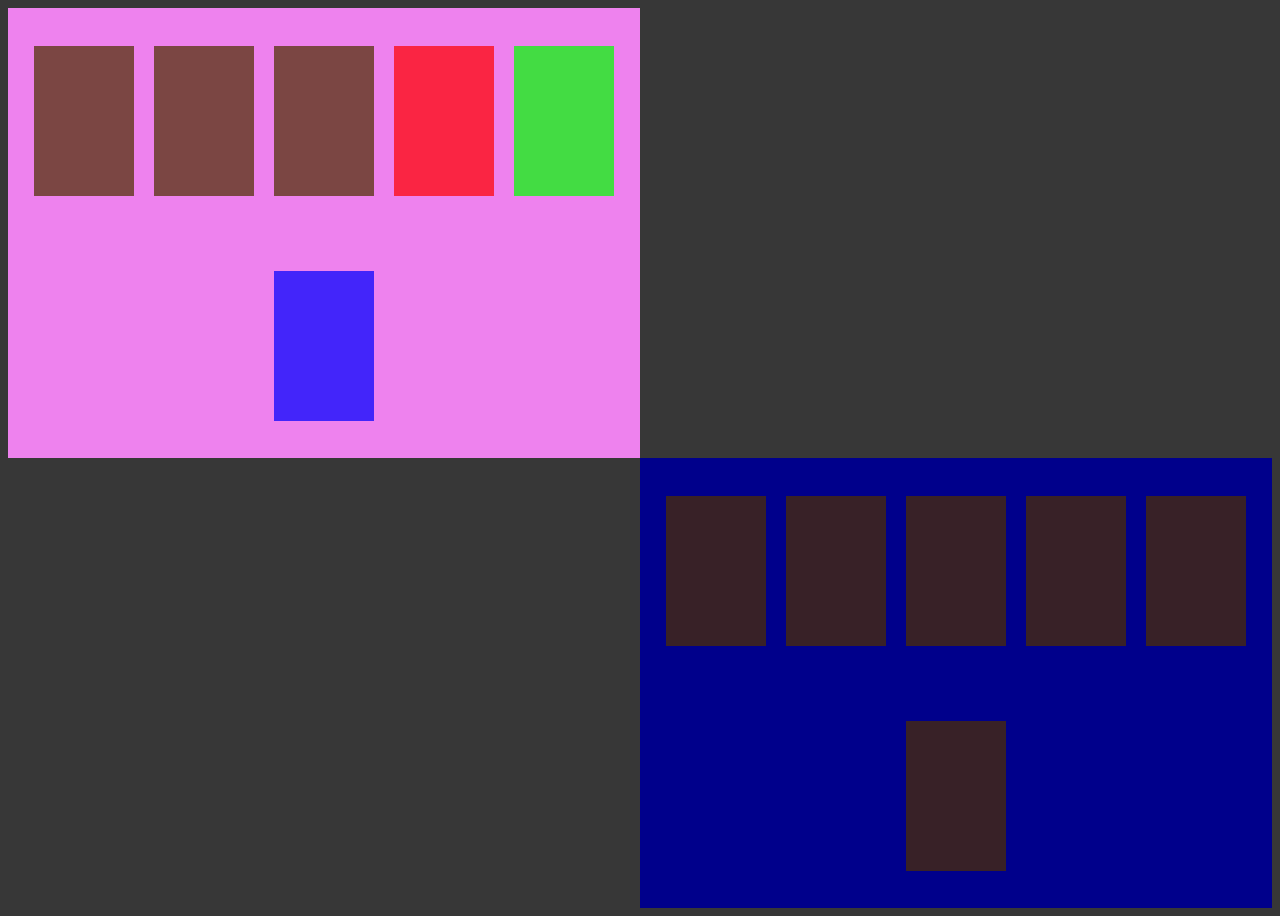
==== game.html @ abd8d191 "na" ====
<!DOCTYPE html>
<!--[if lt IE 7]>      <html class="no-js lt-ie9 lt-ie8 lt-ie7"> <![endif]-->
<!--[if IE 7]>         <html class="no-js lt-ie9 lt-ie8"> <![endif]-->
<!--[if IE 8]>         <html class="no-js lt-ie9"> <![endif]-->
<!--[if gt IE 8]>      <html class="no-js"> <!--<![endif]-->
<html>
    <head>
        <meta charset="utf-8">
        <meta http-equiv="X-UA-Compatible" content="IE=edge">
        <title></title>
        <meta name="description" content="">
        <meta name="viewport" content="width=device-width, initial-scale=1">
        <link rel="stylesheet" href="style2.css">
    </head>
    <body>
        
        <div id="game-container1">
                <canvas class="DEF" id="DEF1"></canvas>
                <canvas class="DEF" id="DEF2"></canvas>
                <canvas class="DEF" id="DEF3"></canvas>
                <canvas class="ATCK" id="ATCK1"></canvas>
                <canvas class="ATCK" id="ATCK2"></canvas>
                <canvas class="SUP" id="SUP1"></canvas>
        </div>
        <div id="game-container2">
                <canvas class="DEF" id="DEF4"></canvas>
                <canvas class="DEF" id="DEF5"></canvas>
                <canvas class="DEF" id="DEF6"></canvas>
                <canvas class="ATCK" id="ATCK3"></canvas>
                <canvas class="ATCK" id="ATCK4"></canvas>
                <canvas class="SUP" id="SUP2"></canvas>
        </div>


        <!--[if lt IE 7]>
            <p class="browsehappy">You are using an <strong>outdated</strong> browser. Please <a href="#">upgrade your browser</a> to improve your experience.</p>
        <![endif]-->
        
        <script src="script2.js" async defer></script>
    </body>
</html>
---- style2.css ----
body{
    background-color: rgb(55, 55, 55);
   
     
}


#game-container1 {
    position: relative;
    width: 50%;
    height: 50vh;
    display: flex;
    justify-content: center;
    align-items: center;
    flex-wrap: wrap;
    background-color:violet;
}
#game-container2 {
    position: relative;
    width: 50%;
    height: 50vh;
    display: flex;
    left:50%;
    justify-content: center;
    align-items: center;
    flex-wrap: wrap;
    background-color:darkblue;
}
canvas {
    width: 100px;
    height: 150px;
    margin: 10px;
    background-color: rgba(79, 46, 1, 0.716);
}
#ATCK1 {
    background-color: rgba(255, 0, 0, 0.716);
}
#ATCK2 {
    background-color: rgba(0, 255, 0, 0.716);
}
#SUP1 {
    background-color: rgba(0, 0, 255, 0.716);
}
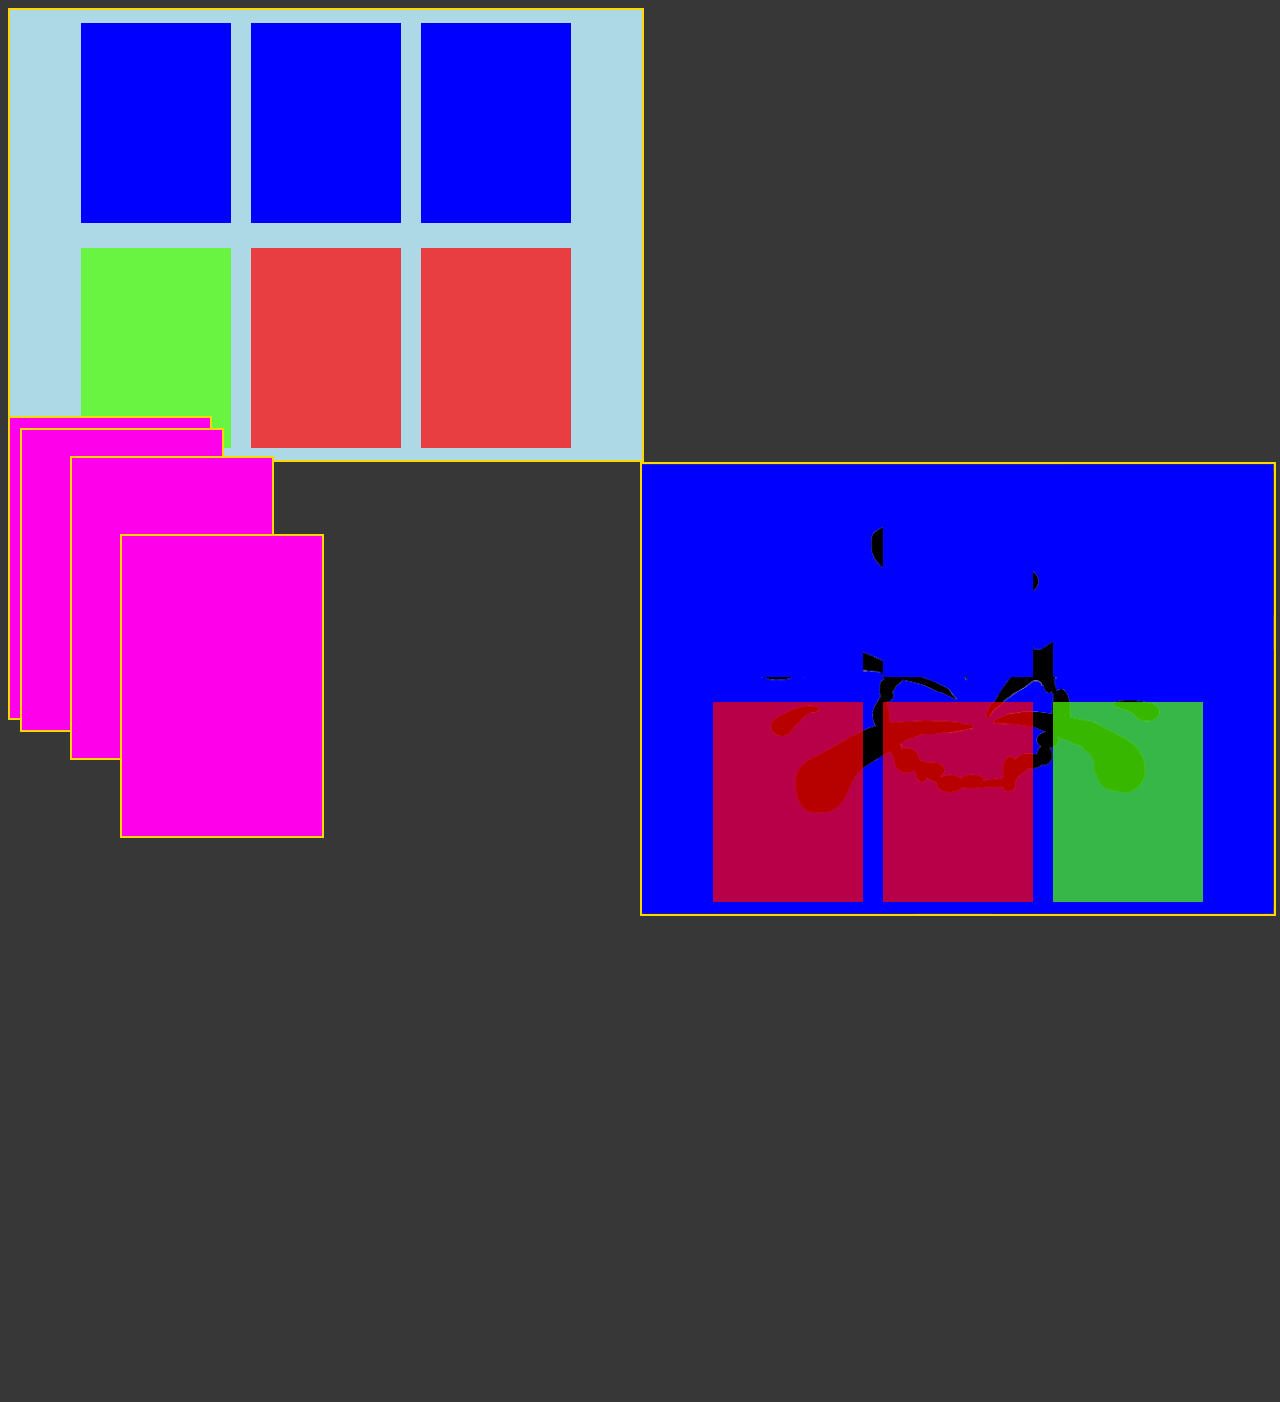
==== commit 23a88c6b: "started logic" ====
--- a/game.html
+++ b/game.html
@@ -30,6 +30,12 @@
                 <canvas class="ATCK" id="ATCK4"></canvas>
                 <canvas class="SUP" id="SUP2"></canvas>
         </div>
+        <div id="DECK">
+            <canvas class="Deck" id="card1"></canvas>
+            <canvas class="Deck" id="card2"></canvas>
+            <canvas class="Deck" id="card3"></canvas>
+
+        </div>
 
 
         <!--[if lt IE 7]>
--- a/style2.css
+++ b/style2.css
@@ -10,10 +10,12 @@
     width: 50%;
     height: 50vh;
     display: flex;
+    flex-direction: row-reverse;
     justify-content: center;
     align-items: center;
     flex-wrap: wrap;
-    background-color:violet;
+    background-color:lightblue;
+    border: 2px solid gold;
 }
 #game-container2 {
     position: relative;
@@ -24,20 +26,54 @@
     justify-content: center;
     align-items: center;
     flex-wrap: wrap;
-    background-color:darkblue;
+    background-image:url(pictures/Water.png) ;
+    background-repeat: no-repeat;
+    background-position: center;
+    background-size: 100%;
+    border: 2px solid gold;
 }
 canvas {
-    width: 100px;
-    height: 150px;
+    width: 150px;
+    height: 200px;
     margin: 10px;
     background-color: rgba(79, 46, 1, 0.716);
 }
-#ATCK1 {
+.ATCK {
     background-color: rgba(255, 0, 0, 0.716);
 }
-#ATCK2 {
-    background-color: rgba(0, 255, 0, 0.716);
+.DEF {
+    background-color: rgb(0, 0, 255);
 }
-#SUP1 {
-    background-color: rgba(0, 0, 255, 0.716);
+.SUP {
+    background-color: rgba(77, 255, 0, 0.716);
+}
+.Deck {
+    background-color: rgb(255, 0, 234);
+    border: 2px solid gold;
+    height: 300px;
+    width: 200px;
+}
+#DECK {
+    position: relative;
+    bottom: 500px;
+    z-index: 10;
+    background-color: rgb(255, 0, 234);
+    border: 2px solid gold;
+    height: 300px;
+    width: 200px;
+}
+#card1 {
+    position: relative;
+    top: ;
+    left: 0;
+}
+#card2 {
+    position: relative;
+    bottom: 300px;
+    left: 50px;
+}
+#card3 {
+    position: relative;
+    bottom: 550px;
+    left: 100px;
 }
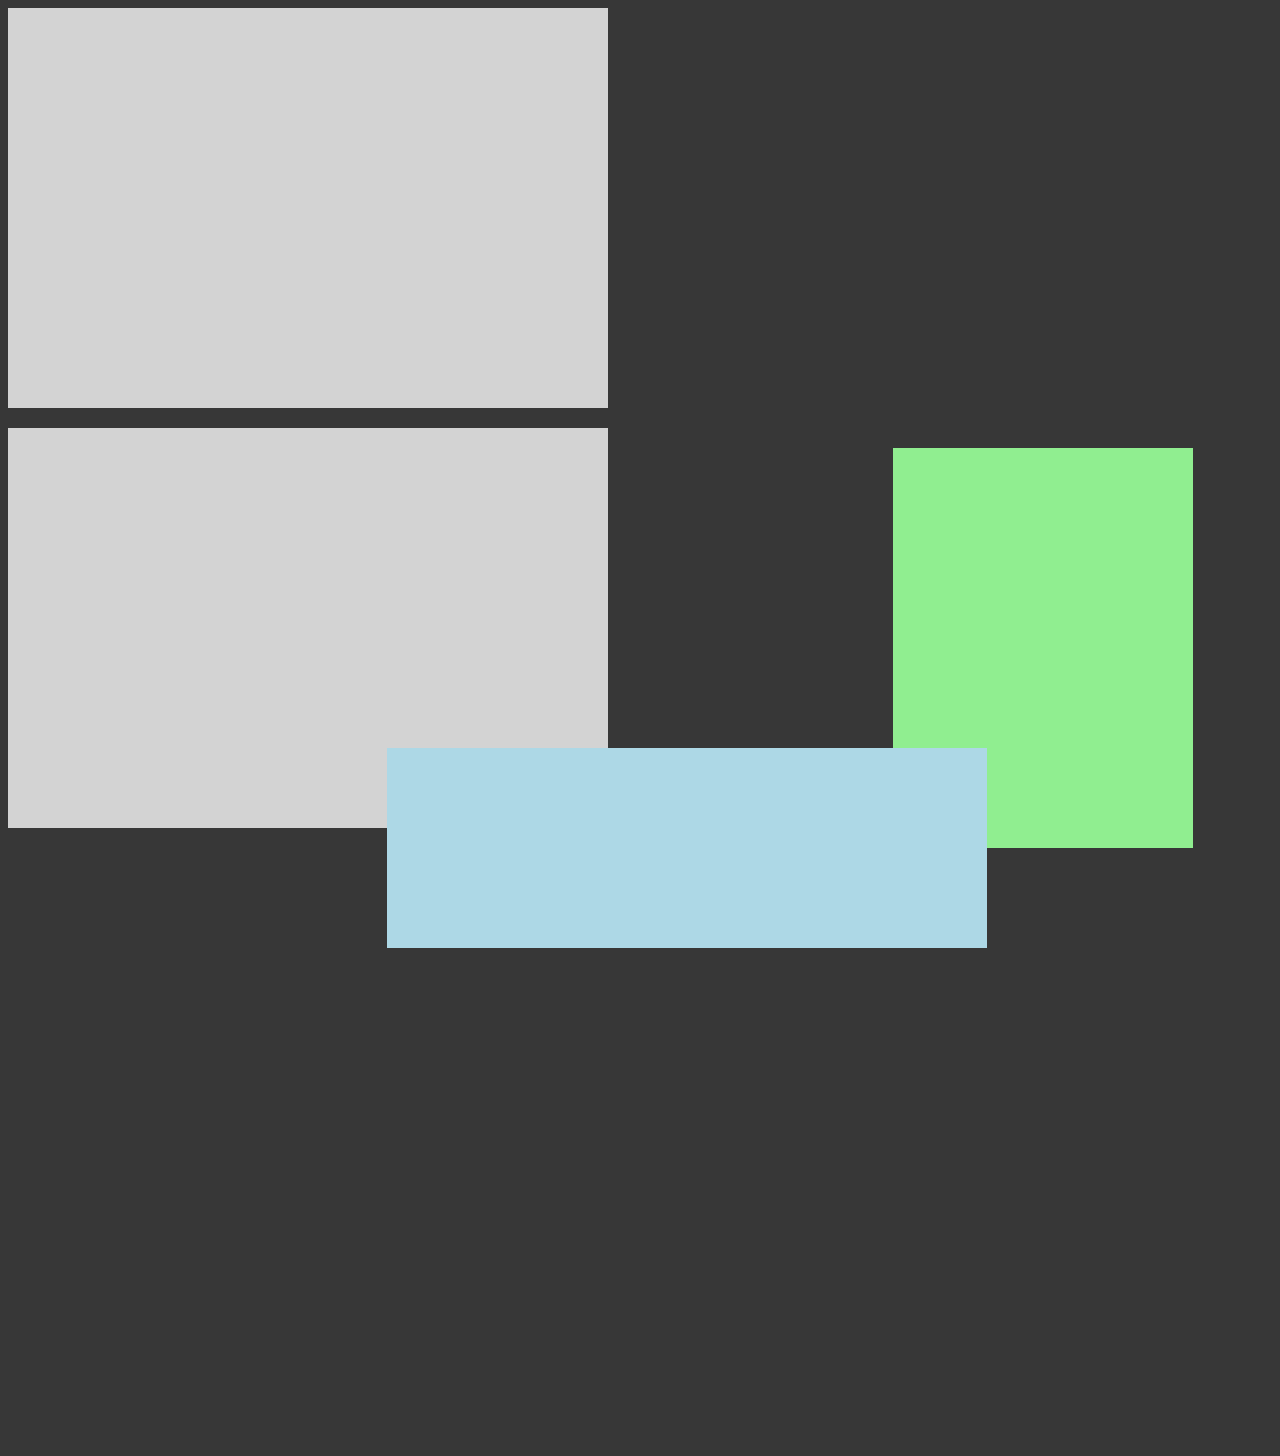
==== commit 24650dff: "logic" ====
--- a/game.html
+++ b/game.html
@@ -13,7 +13,13 @@
         <link rel="stylesheet" href="style2.css">
     </head>
     <body>
-        
+        <div id="game-board">
+            <div id="opponent-field" class="field"></div>
+            <div id="player-field" class="field"></div>
+            <div id="player-hand" class="hand"></div>
+        </div>
+        <div class="deck"></div>
+        <!--
         <div id="game-container1">
                 <canvas class="DEF" id="DEF1"></canvas>
                 <canvas class="DEF" id="DEF2"></canvas>
@@ -37,7 +43,7 @@
 
         </div>
 
-
+    -->
         <!--[if lt IE 7]>
             <p class="browsehappy">You are using an <strong>outdated</strong> browser. Please <a href="#">upgrade your browser</a> to improve your experience.</p>
         <![endif]-->
--- a/style2.css
+++ b/style2.css
@@ -1,9 +1,10 @@
+
 body{
     background-color: rgb(55, 55, 55);
    
      
 }
-
+/*
 
 #game-container1 {
     position: relative;
@@ -55,7 +56,7 @@
 }
 #DECK {
     position: relative;
-    bottom: 500px;
+    bottom: 400px;
     z-index: 10;
     background-color: rgb(255, 0, 234);
     border: 2px solid gold;
@@ -76,4 +77,49 @@
     position: relative;
     bottom: 550px;
     left: 100px;
+}
+    */ 
+.card {
+  width: 100px;
+  height: 150px;
+  border: 1px solid #000;
+  border-radius: 8px;
+  background: white;
+  cursor: pointer;
+}
+.field {
+  display: flex;
+  gap: 10px;
+  max-width: 600px;
+  min-height: 400px;
+  margin-bottom: 20px;
+  background: lightgray;
+}
+.hand {
+  position: relative;
+  z-index: 10;
+  bottom: 100px;
+  left: 30%;
+  display: flex;
+  flex-direction: row;
+  align-items: center;
+  justify-content: center;
+  gap: 10px;
+  max-width: 600px;
+  min-height: 200px;
+  background: lightblue;
+}
+.deck {
+  position: relative;
+  z-index: 5;
+  bottom: 600px;
+  left: 70%;
+  display: flex;
+  flex-direction: row;
+  align-items: center;
+  justify-content: center;
+  gap: 10px;
+  max-width: 300px;
+  min-height: 400px;
+  background: lightgreen;
 }
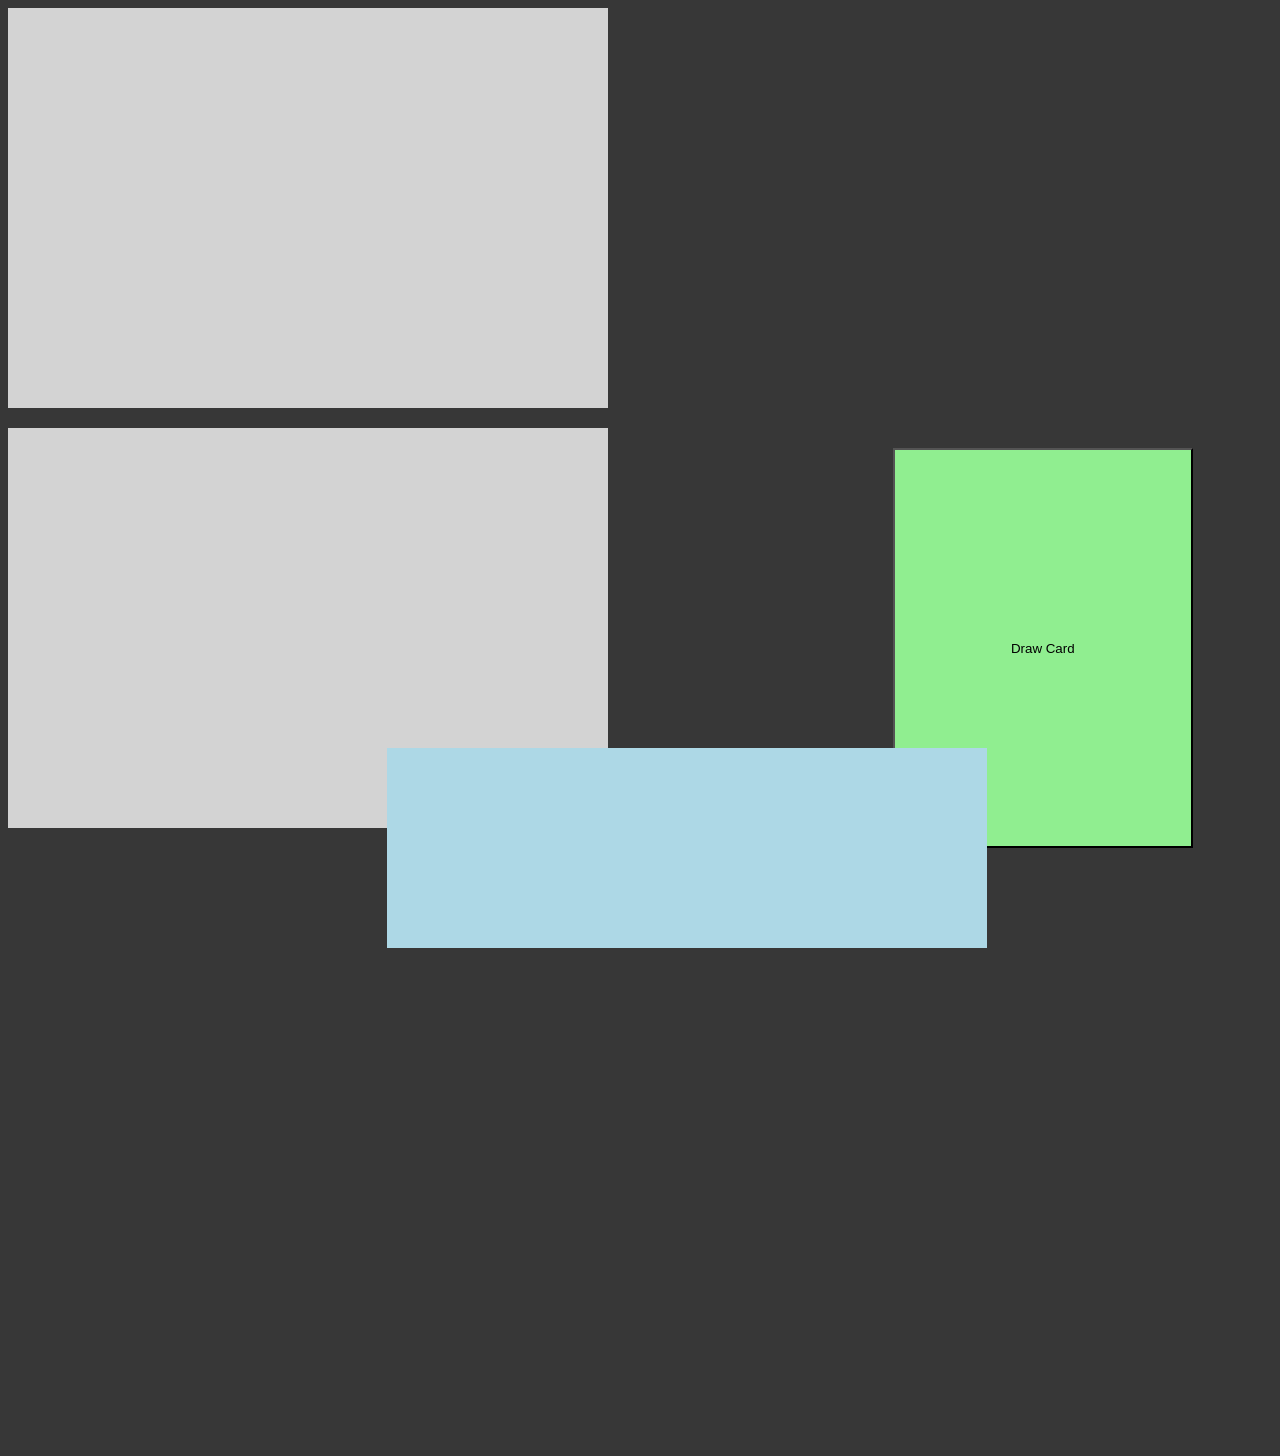
==== commit 8e55aa05: "more" ====
--- a/game.html
+++ b/game.html
@@ -18,7 +18,7 @@
             <div id="player-field" class="field"></div>
             <div id="player-hand" class="hand"></div>
         </div>
-        <div class="deck"></div>
+        <button id="deck">Draw Card</button>
         <!--
         <div id="game-container1">
                 <canvas class="DEF" id="DEF1"></canvas>
--- a/style2.css
+++ b/style2.css
@@ -109,7 +109,7 @@
   min-height: 200px;
   background: lightblue;
 }
-.deck {
+#deck {
   position: relative;
   z-index: 5;
   bottom: 600px;
@@ -119,7 +119,7 @@
   align-items: center;
   justify-content: center;
   gap: 10px;
-  max-width: 300px;
+  min-width: 300px;
   min-height: 400px;
   background: lightgreen;
 }
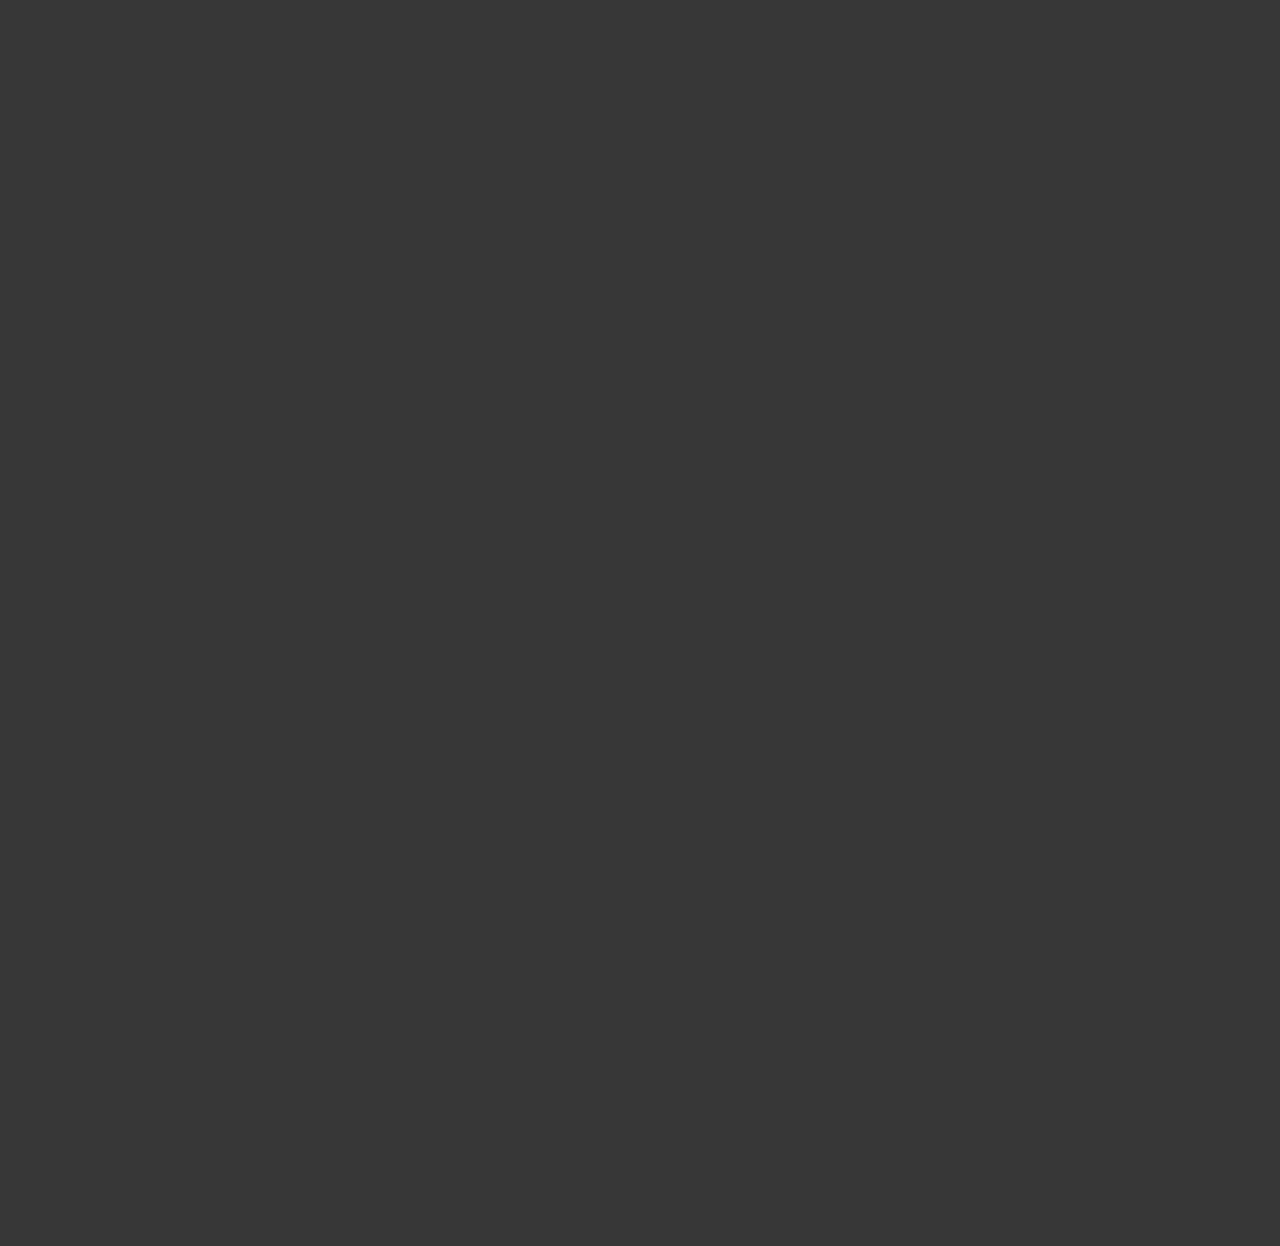
==== commit 033483e8: "mana stat counter complete" ====
--- a/game.html
+++ b/game.html
@@ -17,37 +17,14 @@
             <div id="opponent-field" class="field"></div>
             <div id="player-field" class="field"></div>
             <div id="player-hand" class="hand"></div>
+            <div id="player-status"></div> 
+            <button id="deck">Draw Card</button>
+            
         </div>
-        <button id="deck">Draw Card</button>
-        <!--
-        <div id="game-container1">
-                <canvas class="DEF" id="DEF1"></canvas>
-                <canvas class="DEF" id="DEF2"></canvas>
-                <canvas class="DEF" id="DEF3"></canvas>
-                <canvas class="ATCK" id="ATCK1"></canvas>
-                <canvas class="ATCK" id="ATCK2"></canvas>
-                <canvas class="SUP" id="SUP1"></canvas>
-        </div>
-        <div id="game-container2">
-                <canvas class="DEF" id="DEF4"></canvas>
-                <canvas class="DEF" id="DEF5"></canvas>
-                <canvas class="DEF" id="DEF6"></canvas>
-                <canvas class="ATCK" id="ATCK3"></canvas>
-                <canvas class="ATCK" id="ATCK4"></canvas>
-                <canvas class="SUP" id="SUP2"></canvas>
-        </div>
-        <div id="DECK">
-            <canvas class="Deck" id="card1"></canvas>
-            <canvas class="Deck" id="card2"></canvas>
-            <canvas class="Deck" id="card3"></canvas>
+       
+       
 
-        </div>
-
-    -->
-        <!--[if lt IE 7]>
-            <p class="browsehappy">You are using an <strong>outdated</strong> browser. Please <a href="#">upgrade your browser</a> to improve your experience.</p>
-        <![endif]-->
-        
+   
         <script src="script2.js" async defer></script>
     </body>
 </html>
--- a/style2.css
+++ b/style2.css
@@ -1,84 +1,18 @@
 
 body{
     background-color: rgb(55, 55, 55);
+    
    
      
 }
-/*
+#game-board {
+  display: flex;
+  flex-direction: column;
+  align-items: center;
+  justify-content: center;
+  height: 100vh;
+}
 
-#game-container1 {
-    position: relative;
-    width: 50%;
-    height: 50vh;
-    display: flex;
-    flex-direction: row-reverse;
-    justify-content: center;
-    align-items: center;
-    flex-wrap: wrap;
-    background-color:lightblue;
-    border: 2px solid gold;
-}
-#game-container2 {
-    position: relative;
-    width: 50%;
-    height: 50vh;
-    display: flex;
-    left:50%;
-    justify-content: center;
-    align-items: center;
-    flex-wrap: wrap;
-    background-image:url(pictures/Water.png) ;
-    background-repeat: no-repeat;
-    background-position: center;
-    background-size: 100%;
-    border: 2px solid gold;
-}
-canvas {
-    width: 150px;
-    height: 200px;
-    margin: 10px;
-    background-color: rgba(79, 46, 1, 0.716);
-}
-.ATCK {
-    background-color: rgba(255, 0, 0, 0.716);
-}
-.DEF {
-    background-color: rgb(0, 0, 255);
-}
-.SUP {
-    background-color: rgba(77, 255, 0, 0.716);
-}
-.Deck {
-    background-color: rgb(255, 0, 234);
-    border: 2px solid gold;
-    height: 300px;
-    width: 200px;
-}
-#DECK {
-    position: relative;
-    bottom: 400px;
-    z-index: 10;
-    background-color: rgb(255, 0, 234);
-    border: 2px solid gold;
-    height: 300px;
-    width: 200px;
-}
-#card1 {
-    position: relative;
-    top: ;
-    left: 0;
-}
-#card2 {
-    position: relative;
-    bottom: 300px;
-    left: 50px;
-}
-#card3 {
-    position: relative;
-    bottom: 550px;
-    left: 100px;
-}
-    */ 
 .card {
   width: 100px;
   height: 150px;
@@ -88,9 +22,12 @@
   cursor: pointer;
 }
 .field {
+    position: relative;
+    z-index: 5;
+    left: 25%;
   display: flex;
-  gap: 10px;
-  max-width: 600px;
+  margin-top: 10px;
+  max-width: 1000px;
   min-height: 400px;
   margin-bottom: 20px;
   background: lightgray;
@@ -98,28 +35,52 @@
 .hand {
   position: relative;
   z-index: 10;
-  bottom: 100px;
   left: 30%;
   display: flex;
   flex-direction: row;
   align-items: center;
   justify-content: center;
   gap: 10px;
-  max-width: 600px;
-  min-height: 200px;
+  max-width: 700px;
+  min-height: 300px;
   background: lightblue;
 }
 #deck {
   position: relative;
   z-index: 5;
-  bottom: 600px;
+  bottom: 0px;
   left: 70%;
   display: flex;
   flex-direction: row;
   align-items: center;
   justify-content: center;
   gap: 10px;
-  min-width: 300px;
-  min-height: 400px;
-  background: lightgreen;
+  min-width: 210px;
+  min-height: 315px;
+  background-image:url(pictures/deck.png) ;
+    background-repeat: no-repeat;
+    background-position: center;
+    background-size: contain;
+}
+#player-status {
+  position: relative;
+  z-index: 15;
+  bottom: 0px;
+  left: 70%;
+  display: flex;
+  flex-direction: row;
+  align-items: center;
+  justify-content: center;
+  gap: 10px;
+  max-width: 300px;
+  min-height: 100px;
+  background: lightcoral;
+  color: #000;
+  font-family: Arial, sans-serif;
+}
+p {
+  margin: 0;
+  font-size: 18px;
+  color: #000;
+  font-family: Arial, sans-serif;
 }
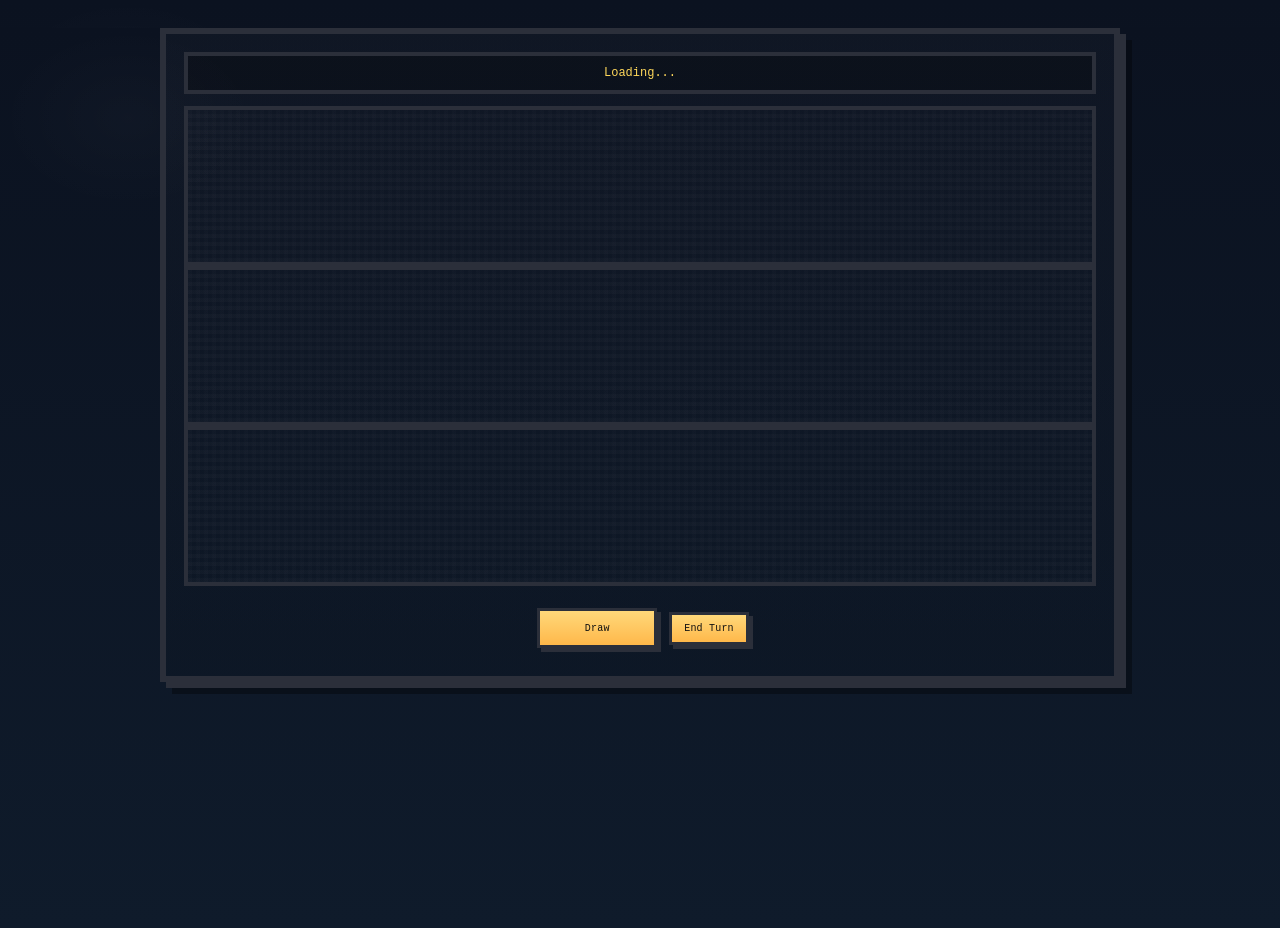
==== commit 19f314f9: "needs fixed" ====
--- a/game.html
+++ b/game.html
@@ -1,30 +1,27 @@
-<!DOCTYPE html>
-<!--[if lt IE 7]>      <html class="no-js lt-ie9 lt-ie8 lt-ie7"> <![endif]-->
-<!--[if IE 7]>         <html class="no-js lt-ie9 lt-ie8"> <![endif]-->
-<!--[if IE 8]>         <html class="no-js lt-ie9"> <![endif]-->
-<!--[if gt IE 8]>      <html class="no-js"> <!--<![endif]-->
-<html>
-    <head>
-        <meta charset="utf-8">
-        <meta http-equiv="X-UA-Compatible" content="IE=edge">
-        <title></title>
-        <meta name="description" content="">
-        <meta name="viewport" content="width=device-width, initial-scale=1">
-        <link rel="stylesheet" href="style2.css">
-    </head>
-    <body>
-        <div id="game-board">
-            <div id="opponent-field" class="field"></div>
-            <div id="player-field" class="field"></div>
-            <div id="player-hand" class="hand"></div>
-            <div id="player-status"></div> 
-            <button id="deck">Draw Card</button>
-            
-        </div>
-       
-       
+<!doctype html>
+<html lang="en">
+<head>
+  <meta charset="utf-8" />
+  <meta name="viewport" content="width=device-width,initial-scale=1" />
+  <title>Pixel Card Game</title>
+  <link rel="stylesheet" href="style2.css">
+</head>
+<body>
+  <div id="game-board">
+    <div id="player-status">Loading...</div>
 
-   
-        <script src="script2.js" async defer></script>
-    </body>
-</html>+    <div id="main-area">
+      <div id="opponent-field" class="zone" aria-label="Opponent Field"></div>
+
+      <div id="player-field" class="zone" aria-label="Player Field"></div>
+
+      <div id="player-hand" class="zone" aria-label="Player Hand"></div>
+    </div>
+
+    <div id="controls" class="zone">
+      <button id="deck" type="button">Draw</button>
+      <button id="end-turn" type="button">End Turn</button>
+    </div>
+  </div>
+
+  <script src=
--- a/style2.css
+++ b/style2.css
@@ -1,86 +1,163 @@
 
-body{
-    background-color: rgb(55, 55, 55);
-    
-   
-     
-}
-#game-board {
-  display: flex;
-  flex-direction: column;
-  align-items: center;
-  justify-content: center;
-  height: 100vh;
+
+/* new */
+
+.card.selected { outline: 3px solid gold; }
+@import url('https://fonts.googleapis.com/css2?family=Press+Start+2P&display=swap');
+
+:root{
+  --bg1: #0b1220;
+  --bg2: #0f1b2b;
+  --board: #1f2937;
+  --panel: #cfc9a6;
+  --accent: #ffd85b;
+  --accent-2: #6ee7b7;
+  --card-bg: #efe7d6;
+  --card-border: #2b2f3a;
+  --pixel-shadow: #0008;
 }
 
-.card {
-  width: 100px;
-  height: 150px;
-  border: 1px solid #000;
-  border-radius: 8px;
-  background: white;
-  cursor: pointer;
+/* page */
+html,body{
+  height:100%;
+  margin:0;
+  font-family: "Press Start 2P", monospace;
+  background:
+    radial-gradient(ellipse at 10% 10%, rgba(255,255,255,0.02), transparent 8%),
+    linear-gradient(180deg, var(--bg1) 0%, var(--bg2) 100%);
+  color:#fff;
+  -webkit-font-smoothing: none;
+  image-rendering: optimizeSpeed;
+  image-rendering: crisp-edges;
+  image-rendering: pixelated;
 }
-.field {
-    position: relative;
-    z-index: 5;
-    left: 25%;
-  display: flex;
-  margin-top: 10px;
-  max-width: 1000px;
-  min-height: 400px;
-  margin-bottom: 20px;
-  background: lightgray;
-}
-.hand {
-  position: relative;
-  z-index: 10;
-  left: 30%;
-  display: flex;
-  flex-direction: row;
-  align-items: center;
-  justify-content: center;
-  gap: 10px;
-  max-width: 700px;
-  min-height: 300px;
-  background: lightblue;
-}
-#deck {
-  position: relative;
-  z-index: 5;
-  bottom: 0px;
-  left: 70%;
-  display: flex;
-  flex-direction: row;
-  align-items: center;
-  justify-content: center;
-  gap: 10px;
-  min-width: 210px;
-  min-height: 315px;
-  background-image:url(pictures/deck.png) ;
-    background-repeat: no-repeat;
-    background-position: center;
-    background-size: contain;
+/* center board */
+#game-board, .board {
+  width: 960px;
+  max-width: calc(100% - 40px);
+  margin: 28px auto;
+  padding: 18px;
+  background: linear-gradient(180deg, rgba(255,255,255,0.02), rgba(0,0,0,0.06));
+  border: 6px solid var(--card-border);
+  box-shadow:
+    6px 6px 0 0 var(--card-border),
+    12px 12px 0 0 rgba(0,0,0,0.35);
+  box-sizing: border-box;
+  display: grid;
+  grid-template-rows: auto 1fr auto;
+  gap: 12px;
 }
 #player-status {
-  position: relative;
-  z-index: 15;
-  bottom: 0px;
-  left: 70%;
-  display: flex;
-  flex-direction: row;
-  align-items: center;
-  justify-content: center;
+  background: rgba(0,0,0,0.25);
+  padding: 10px;
+  border: 4px solid var(--card-border);
+  text-align: center;
+  font-size: 12px;
+  color: var(--accent);
+}
+.zone {
+  display:flex;
+  align-items:center;
+  justify-content:center;
+  gap:12px;
+  padding:10px;
+}
+#opponent-field, #player-field, #player-hand {
+  min-height: 160px;
+  background:
+    repeating-linear-gradient(0deg, rgba(255,255,255,0.02) 0 4px, transparent 4px 8px),
+    repeating-linear-gradient(90deg, rgba(255,255,255,0.01) 0 4px, transparent 4px 8px);
+  border: 4px solid var(--card-border);
+  padding: 12px;
+  box-sizing: border-box;
   gap: 10px;
-  max-width: 300px;
-  min-height: 100px;
-  background: lightcoral;
-  color: #000;
-  font-family: Arial, sans-serif;
+  display:flex;
+  align-items:center;
+  justify-content:flex-start;
+  overflow-x:auto;
 }
-p {
-  margin: 0;
-  font-size: 18px;
-  color: #000;
-  font-family: Arial, sans-serif;
+.card {
+  width:120px;
+  height:150px;
+  background: linear-gradient(180deg, var(--card-bg) 0%, #e0d4bd 100%);
+  color: #111;
+  border: 3px solid var(--card-border);
+  box-shadow:
+    4px 4px 0 0 var(--card-border),
+    1px 1px 0 0 rgba(0,0,0,0.15);
+  display:flex;
+  flex-direction:column;
+  align-items:center;
+  justify-content:flex-start;
+  padding:8px;
+  box-sizing:border-box;
+  text-align:center;
+  cursor:pointer;
+  user-select:none;
+  transform: translateZ(0); /* keep crisp */
+  image-rendering: pixelated;
+  -ms-interpolation-mode: nearest-neighbor;
+}
+.card h3 {
+  margin:4px 0 6px;
+  font-size:10px;
+  line-height:1.0;
+  color:#111;
+  text-shadow: 1px 1px 0 #fff6;
+}
+
+.card p {
+  margin:0;
+  font-size:9px;
+  color:#222;
+}
+
+/* selected attacker highlight (pixel-like) */
+.card.selected {
+  outline: 3px solid var(--accent);
+  box-shadow:
+    0 0 0 3px #000 inset,
+    6px 6px 0 0 var(--card-border);
+}button, .btn {
+  font-family: "Press Start 2P", monospace;
+  font-size:10px;
+  padding:8px 12px;
+  background: linear-gradient(180deg, #ffd87a, #ffb84a);
+  color:#111;
+  border:3px solid var(--card-border);
+  cursor:pointer;
+  box-shadow: 4px 4px 0 0 var(--card-border);
+  text-transform: none;
+  letter-spacing:0.02em;
+}
+
+/* deck area */
+#deck {
+  width:120px;
+  height:40px;
+  display:inline-flex;
+  align-items:center;
+  justify-content:center;
+  margin-left:6px;
+}
+#player-hand::-webkit-scrollbar,
+#player-field::-webkit-scrollbar,
+#opponent-field::-webkit-scrollbar {
+  height:10px;
+}
+#player-hand::-webkit-scrollbar-thumb,
+#player-field::-webkit-scrollbar-thumb,
+#opponent-field::-webkit-scrollbar-thumb {
+  background: linear-gradient(180deg, #6b6b6b, #333);
+  border:2px solid #111;
+  border-radius:0;
+}
+
+/* responsive tweaks */
+@media (max-width: 700px) {
+  #game-board { padding:10px; }
+  .card { width:96px; height:120px; padding:6px; }
+  .card h3 { font-size:8px; }
+  .card p { font-size:8px; }
+  button { font-size:8px; padding:6px 8px; }
 }
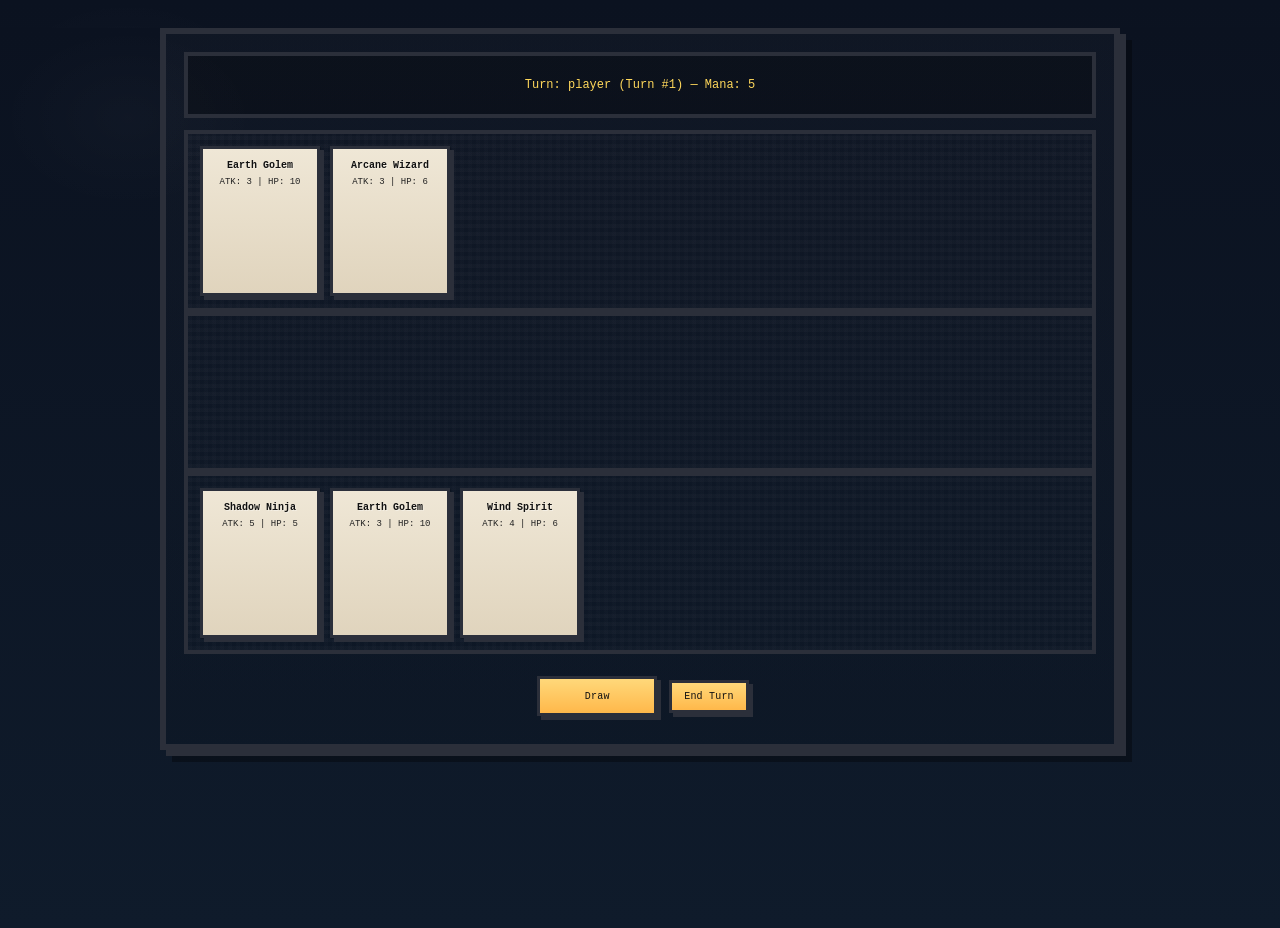
==== commit 104f8cfd: "fixed" ====
--- a/game.html
+++ b/game.html
@@ -24,4 +24,4 @@
     </div>
   </div>
 
-  <script src=+  <script src="script2.js"></script>
--- a/style2.css
+++ b/style2.css
@@ -118,7 +118,8 @@
   box-shadow:
     0 0 0 3px #000 inset,
     6px 6px 0 0 var(--card-border);
-}button, .btn {
+}
+button, .btn {
   font-family: "Press Start 2P", monospace;
   font-size:10px;
   padding:8px 12px;
